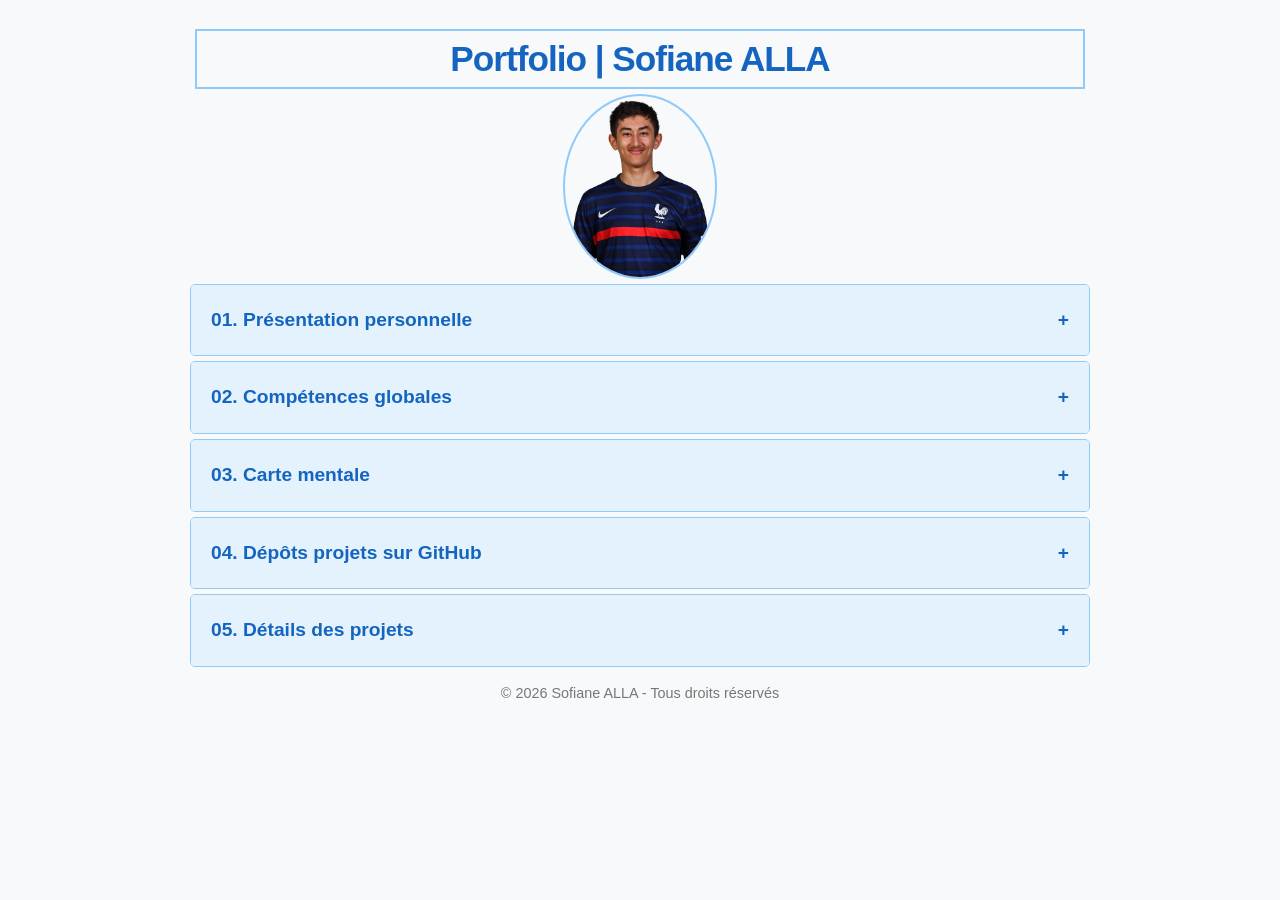
==== index.html @ 80c0146f "Mise à jour du contenu et correction du style" ====
<!DOCTYPE html>
<html lang="fr">
<head>
    <meta charset="UTF-8">
    <meta name="viewport" content="width=device-width, initial-scale=1.0">
    <title>Portfolio - Sofiane Alla</title>
    <style>
		header h1 {
			font-size: 2.2rem;
			color: var(--dark-blue);
			letter-spacing: -1px; /* Pour un look plus moderne */
			margin-bottom: 5px;
            border: 2px solid var(--mid-blue);
		}
        :root {
            --light-blue: #e3f2fd;
            --mid-blue: #90caf9;
            --dark-blue: #1565c0;
            --text-color: #333;
            --bg-color: #f8f9fa;
        }

        body {
            font-family: 'Segoe UI', Tahoma, Geneva, Verdana, sans-serif;
            background-color: var(--bg-color);
            color: var(--text-color);
            line-height: 1.6;
            margin: 0;
            padding: 0;
        }

        .container {
            max-width: 900px;
            margin: 0 auto;
        }

        header {
            text-align: center;
            padding: 5px 5px;
        }

        /* Style des sections déroulantes */
        .accordion {
            background-color: white;
            border: 1px solid var(--mid-blue);
            border-radius: 5px;
            margin-bottom: 5px;
            overflow: hidden;
            transition: all 0.1s ease;
        }

        .accordion-header {
            background-color: var(--light-blue);
            padding: 20px;
            cursor: pointer;
            display: flex;
            justify-content: space-between;
            align-items: center;
            font-weight: bold;
            font-size: 1.2rem;
            color: var(--dark-blue);
        }

        .accordion-header:hover {
            background-color: var(--mid-blue);
        }

        .accordion-content {
            padding: 0 20px;
            max-height: 0;
            overflow: hidden;
            transition: max-height 0.1s ease-out, padding 0.1s ease;
        }

        .accordion.active .accordion-content {
            max-height: 10000px; /* Grande valeur pour permettre l'expansion */
            padding: 10px 15px 10px 15px;
        }

		p {
            margin: 0px 0px 0px 0px;
        }

		ul {
            margin: 0px 0px 0px 0px;
        }

        /* Section Présentation */
        .profile-flex {
            display: flex;
            align-items: center;
            gap: 30px;
            flex-wrap: wrap;
        }

        .profile-img {
            width: 150px;
            height: 150px;
            border-radius: 50%;
            object-fit: cover;
            border: 2px solid var(--mid-blue);
        }

        /* Section Projets */
        .project-card {
            border-left: 5px solid var(--mid-blue);
            background: #fff;
            padding: 15px;
            margin-bottom: 15px;
            box-shadow: 5px 5px 15px rgba(0,0,0,0.1);
        }

        .btn {
            display: inline-block;
            background-color: var(--dark-blue);
            color: white;
            padding: 8px 15px;
            text-decoration: none;
            border-radius: 5px;
            font-size: 0.9rem;
            margin-top: 5px;
        }

        .btn:hover {
            opacity: 0.8;
        }

        .skills-tag {
            background: var(--light-blue);
            padding: 2px 8px;
            border-radius: 4px;
            font-size: 0.85rem;
            margin-right: 5px;
        }

        footer {
            text-align: center;
            padding: 10px;
            font-size: 0.9rem;
            color: #777;
        }

		.star {
			color: #ccc;
			font-size: 1.2rem;
		}

		.star.filled {
			color: #FFD700 !important;
			text-shadow: 0 0 0px rgba(0,0,0,0.1);
		}
    </style>
</head>
<body>

<div class="container">
    <header>
        <h1>Portfolio | Sofiane ALLA</h1>
		<img src="images/moi.png" alt="Ma photo" style="display: block; margin: auto; max-width: 25%; height: auto;" class="profile-img">
    </header>

    <!-- PARTIE 1 : Présentation personnelle -->
    <div class="accordion">
        <div class="accordion-header">01. Présentation personnelle<span>+</span></div>
        <div class="accordion-content">
            <div class="profile-flex">
                <div>
                    <p>En tant que futur <b>Data Analyst</b>, et ce grâce à la formation de chez <a href="https://openclassrooms.com/fr/paths/1040-data-analyst?utm_source%5B0%5D=google&utm_source%5B1%5D=google&utm_medium%5B0%5D=cpc&utm_medium%5B1%5D=cpc&utm_campaign=paidsearch_google_fr_fr_b2c_prospecting_bra_track-led_adgroup-is-149602060776&gad_source=1&gad_campaignid=20152310125&gbraid=0AAAAACyNAs8i6EhnjJRvvVOrz9gozspXW&gclid=CjwKCAjwn4vQBhBsEiwAq3hhN4UqWGBEc7h9K9jXdl5oJImDxLY96nRW3cwnMhP51nGlVU_amKCtJBoC0VYQAvD_BwE" title="Le meilleur endroit pour trouver plus d'informations sur la mission de Mozilla et la manière de contribuer" target="_blank">OpenClassrooms</a>, je tend à combiner au mieux rigueur et expertise technique pour donner du sens aux données.</p>
                    <p><b>Rigueur et logique :</b> ma formation universitaire m'apporte les bases solides nécessaires à la modélisation statistique et à la compréhension approfondie des algorithmes.</p>
					<p><b>Expertise data :</b> à travers mes projets (Python, SQL, Power), j'apprends à extraire, nettoyer et visualiser la donnée pour en faire un véritable outil d'aide à la décision.</p>
					<p><b>Esprit stratégique :</b> passionné par les échecs et le futsal, j'aborde chaque défi avec la tactique du joueur et l'esprit d'équipe du sportif.</p>
					<p>Curieux et technophile, je mets ma <b>polyvalence</b> au service de projets concrets alliant informatique et mathématiques.</p>
				</div>
            </div>
        </div>
    </div>

	<!-- PARTIE 2 : Compétences globales -->
    <div class="accordion">
        <div class="accordion-header">02. Compétences globales <span>+</span></div>
        <div class="accordion-content">
			<p>Vous pouvez retrouver mon auto-évaluation sur chaque langage de programmation à travers ce classement de maîtrise sur 5 étoiles :</p>
			<ul>
				<li>
					Excel : 
					<span class="star filled">★</span><span class="star filled">★</span><span class="star filled">★</span><span class="star filled">★</span><span class="star">★</span>
				</li>
				<li>
					Python : 
					<span class="star filled">★</span><span class="star filled">★</span><span class="star filled">★</span><span class="star filled">★</span><span class="star">★</span>
				</li>
				<li>
					Power BI : 
					<span class="star filled">★</span><span class="star filled">★</span><span class="star filled">★</span><span class="star filled">★</span><span class="star">★</span>
				</li>
				<li>
					C : 
					<span class="star filled">★</span><span class="star filled">★</span><span class="star filled">★</span><span class="star filled">★</span><span class="star">★</span>
				</li>
				<li>
					SQL (DBeaver/SQLite) : 
					<span class="star filled">★</span><span class="star filled">★</span><span class="star filled">★</span><span class="star">★</span><span class="star">★</span>
				</li>
				<li>
					Haskell : 
					<span class="star filled">★</span><span class="star filled">★</span><span class="star filled">★</span><span class="star">★</span><span class="star">★</span>
				</li>
				<li>
					Java : 
					<span class="star filled">★</span><span class="star filled">★</span><span class="star">★</span><span class="star">★</span><span class="star">★</span>
				</li>
			</ul>
        </div>
    </div>

    <!-- PARTIE 3 : Carte mentale -->
    <div class="accordion">
        <div class="accordion-header">03. Carte mentale <span>+</span></div>
        <div class="accordion-content">
            <p>Vous pouvez visualisez l'organisation de mes compétences et de mes projets via ce document :</p>
            <a href="annexes/carte-mentale.pdf" class="btn" target="_blank">Consulter la Carte mentale (PDF)</a>
        </div>
    </div>

    <!-- PARTIE 4 : Lien GitHub -->
    <div class="accordion">
        <div class="accordion-header">04. Dépôts projets sur GitHub<span>+</span></div>
        <div class="accordion-content">
            <p>Vous pouvez retrouvez l'intégralité de mes projets et mes 11 dépôts publics ici :</p>
            <a href="https://github.com/sofianealla14?tab=repositories" class="btn" target="_blank">Voir mes dépôts GitHub</a>
        </div>
    </div>

    <!-- PARTIE 5 : Détail des projets -->
    <div class="accordion">
        <div class="accordion-header">05. Détails des projets <span>+</span></div>
        <div class="accordion-content">

            <!-- Exemple de Projet 1 (à dupliquer pour les 11) -->
            <div class="project-card">
                <h3>Projet 1 : démarrez votre formation de Business Intelligence</h3>
                <p><strong>Objectif :</strong> se familiariser avec la formation, comprendre comment marche le site et les rendus, les compétences et les attendus de manière générale</p>
                <p><strong>Résumé :</strong> découverte de la formation, des compétences et du "métier"</p>
                <div>
                    <span class="skills-tag">Découverte</span>
                    <span class="skills-tag">Présentation</span>
                </div>
                <a href="https://github.com/sofianealla14/projet-1_demarrez-votre-formation-de-Business-Intelligence" class="btn" target="_blank">Lien vers le repo</a>
            </div>

            <!-- Exemple de Projet 2 -->
            <div class="project-card">
                <h3>Projet 2 : visualisez des données avec Excel</h3>
                <p><strong>Objectif :</strong> un profil type des clients quittant la banque, les habitudes d’utilisations des clients et des profils de clients actuels qui pourraient partir</p>
                <p><strong>Résumé :</strong> analyse de la clientèle de PRIMERO BANK</p>
                <div>
                    <span class="skills-tag">Excel</span>
					<span class="skills-tag">Visualisation</span>
                    <span class="skills-tag">Bases de données</span>
                </div>
                <a href="https://github.com/sofianealla14/projet-2_visualisez-des-donnees-avec-Excel" class="btn" target="_blank">Lien vers le repo</a>
            </div>

			<!-- Exemple de Projet 3 -->
            <div class="project-card">
                <h3>Projet 3 : requetez une base de donnees avec SQL</h3>
                <p><strong>Objectif :</strong> exploration des données, création et modification du schéma relationnel, insertion des données et exécution des requêtes et analyse des résultats</p>
                <p><strong>Résumé :</strong> analyse d'un jeu de donnée grâce avec SQL (DBeaver, SQlite, etc)</p>
                <div>
                    <span class="skills-tag">SQL</span>
					<span class="skills-tag">Relations</span>
                    <span class="skills-tag">Bases de données</span>
                </div>
                <a href="https://github.com/sofianealla14/projet-3_requetez-une-base-de-donnees-avec-SQL" class="btn" target="_blank">Lien vers le repo</a>
            </div>
			<!-- Exemple de Projet 4 -->
            <div class="project-card">
                <h3>Projet 4 : collectez des données en respectant les normes RGPD</h3>
                <p><strong>Objectif :</strong> introduction et processus de collecte des données, sélection des variables (requête SQL), préparation des données et nettoyage, anonymisation des données et contrôle/validation et les choix faits</p>
                <p><strong>Résumé :</strong> principes et les applications du RGPD (règlement général sur la protection des données)</p>
                <div>
                    <span class="skills-tag">Juridique</span>
					<span class="skills-tag">Anonymisation/pseudonymisation</span>
                    <span class="skills-tag">Bases de données</span>
                </div>
                <a href="https://github.com/sofianealla14/projet-4_collectez-des-donnees-en-respectant-les-normes-RGPD" class="btn" target="_blank">Lien vers le repo</a>
            </div>
			<!-- Exemple de Projet 5 -->
            <div class="project-card">
                <h3>Projet 5 : manipulez une base de données avec SQL pour suivre la satisfaction client</h3>
                <p><strong>Objectif :</strong> identifier les points forts et axes d’amélioration, mesurer la satisfaction par le Net Promoter Score (NPS) et d’autres indicateurs et mettre en place un suivi par typologie de produit, magasin, source de retour et période</p>
                <p><strong>Résumé :</strong> suivre la satisfaction client chez BestMarket dans plusieurs magasins</p>
                <div>
                    <span class="skills-tag">SQL</span>
					<span class="skills-tag">Satisfaction client</span>
                    <span class="skills-tag">Bases de données</span>
                </div>
                <a href="https://github.com/sofianealla14/projet-5_manipulez-une-base-de-donnees-avec-SQL-pour-suivre-la-satisfaction-client" class="btn" target="_blank">Lien vers le repo</a>
            </div>
			<!-- Exemple de Projet 6 -->
            <div class="project-card">
                <h3>Projet 6 : optimisez la gestion et nettoyez les données du stock d'une boutique</h3>
                <p><strong>Objectif :</strong> analyse de la gestion de Bottleneck (une boutique de vin)</p>
                <p><strong>Résumé :</strong> analyses exploratoires des données, fusion ou consolidations des données, analyses univariées du prix et faire des analyses complémentaires (CA, quantités, stocks, taux de marge et correlations)</p>
                <div>
                    <span class="skills-tag">Python</span>
					<span class="skills-tag">Visualisation</span>
					<span class="skills-tag">Indicateurs clés</span>
                    <span class="skills-tag">Bases de données</span>
                </div>
                <a href="https://github.com/sofianealla14/projet-6_optimisez-la-gestion-nettoyez-les-donnees-du-stock-d-une-boutique" class="btn" target="_blank">Lien vers le repo</a>
            </div>
			<!-- Exemple de Projet 7 -->
            <div class="project-card">
                <h3>Projet 7 : créez un tableau de bord dynamique avec PowerBI pour visualiser l'avancement de projets</h3>
                <p><strong>Objectif :</strong> product Strategy Canvas, préparation/nettoyage des données, le modèle de données et tableau de bord de reporting</p>
                <p><strong>Résumé :</strong> créer dashboard pour Sanitoral (une entreprise international gérant des projets)</p>
                <div>
                    <span class="skills-tag">Power BI</span>
					<span class="skills-tag">Processus classique (nettoyage/analyse/présentation)</span>
					<span class="skills-tag">Tableau de bord</span>
                    <span class="skills-tag">Bases de données</span>
                </div>
                <a href="https://github.com/sofianealla14/projet-7_creez-un-tableau-de-bord-dynamique-avec-PowerBI-pour-visualiser-l-avancement-de-projets" class="btn" target="_blank">Lien vers le repo</a>
            </div>
			<!-- Exemple de Projet 8 -->
            <div class="project-card">
                <h3>Projet 8 : realisez une analyse de données en Python</h3>
                <p><strong>Objectif :</strong> analyse du marché immobilier, "prédire" avec un modèle et opportunités stratégique et préconisation</p>
                <p><strong>Résumé :</strong> Analyse d'un jeu de donnée d'une entreprise immobilière (les Plus Beaux Logis)) à Paris en Python</p>
                <div>
                    <span class="skills-tag">Python</span>
					<span class="skills-tag">Analyse de marché</span>
                    <span class="skills-tag">Bases de données</span>
                </div>
                <a href="https://github.com/sofianealla14/projet-8_realisez-une-analyse-de-donnees-en-Python" class="btn" target="_blank">Lien vers le repo</a>
            </div>
			<!-- Exemple de Projet 9 -->
            <div class="project-card">
                <h3>Projet 9 : ameliorez les performances de l'entreprise</h3>
                <p><strong>Objectif :</strong> méthodes d’importation, nettoyage et transformation des données, modélisation des données, Data Visualisation et déploiement des préconisations stratégiques (dashboard) et mise à jour et automatisation (du dashboard)</p>
                <p><strong>Résumé :</strong> analyse pour émettre des préconisations à Bottleneck (entreprise de vin)</p>
                <div>
                    <span class="skills-tag">Power BI</span>
					<span class="skills-tag">Processus classique (nettoyage/analyse/présentation)</span>
					<span class="skills-tag">Tableau de bord</span>
                    <span class="skills-tag">Bases de données</span>
                </div>
                <a href="https://github.com/sofianealla14/projet-9_ameliorez-les-performances-de-l-entreprise" class="btn" target="_blank">Lien vers le repo</a>
            </div>
			<!-- Exemple de Projet 10 -->
            <div class="project-card">
                <h3>Projet 10 : analysez une demande business et identifiez les segments du marché les plus pertinents pour votre client</h3>
                <p><strong>Objectif :</strong> analyse SWOT et PESTEL, analyse des tendances du marché, analyse du segment et les opportunités stratégiques et les préconisations business</p>
                <p><strong>Résumé :</strong> analyses et préconisations pour Data ESN (jeux vidéos : ventes, avis clients, etc)</p>
                <div>
                    <span class="skills-tag">Power BI</span>
					<span class="skills-tag">Processus classique (nettoyage/analyse/présentation)</span>
					<span class="skills-tag">Diagnostic (SWOT/PESTEL/tendances)</span>
					<span class="skills-tag">Tableau de bord</span>
                    <span class="skills-tag">Bases de données</span>
                </div>
                <a href="https://github.com/sofianealla14/projet-10_analysez-demande-business-et-identifiez-segments-du-marche-pertinents-pour-votre-client" class="btn" target="_blank">Lien vers le repo</a>
            </div>
			<!-- Exemple de Projet 11 -->
            <div class="project-card">
                <h3>Projet 11 : créez votre portfolio de professionnel de la data</h3>
                <p><strong>Objectif :</strong> élaborer un pitch professionnel percutant et synthétiser ses compétences et expériences acquises tout au long de votre formation</p>
                <p><strong>Résumé :</strong> création d'un portfolio professionnel de Data Analyst pour afin de passer un entretien d'emnauche chez Aéroworld (leader mondial dans l'industrie aéronautique)</p>
                <div>
                    <span class="skills-tag">GitHub</span>
					<span class="skills-tag">Power BI</span>
                    <span class="skills-tag">Carte mentale</span>
                </div>
                <a href="https://github.com/sofianealla14/projet-11_creez-votre-portfolio-de-professionnel-de-la-data" class="btn" target="_blank">Lien vers le repo</a>
            </div>
        </div>
    </div>

    <footer>
        &copy; 2026 Sofiane ALLA - Tous droits réservés
    </footer>
</div>

<script>
    // Script pour gérer l'ouverture des sections
    const accordions = document.querySelectorAll('.accordion');
	// Optionnel : Fermer les autres accordéons à l'ouverture d'un nouveau
	accordions.forEach(acc => {
		acc.querySelector('.accordion-header').addEventListener('click', () => {
			const isActive = acc.classList.contains('active');
			// Ferme tous les accordéons
			accordions.forEach(other => {
				other.classList.remove('active');
				other.querySelector('span').textContent = '+';
			});
			// Ouvre celui cliqué s'il n'était pas déjà ouvert
			if (!isActive) {
				acc.classList.add('active');
				acc.querySelector('span').textContent = '-';
			}
		});
});
</script>

</body>
</html>
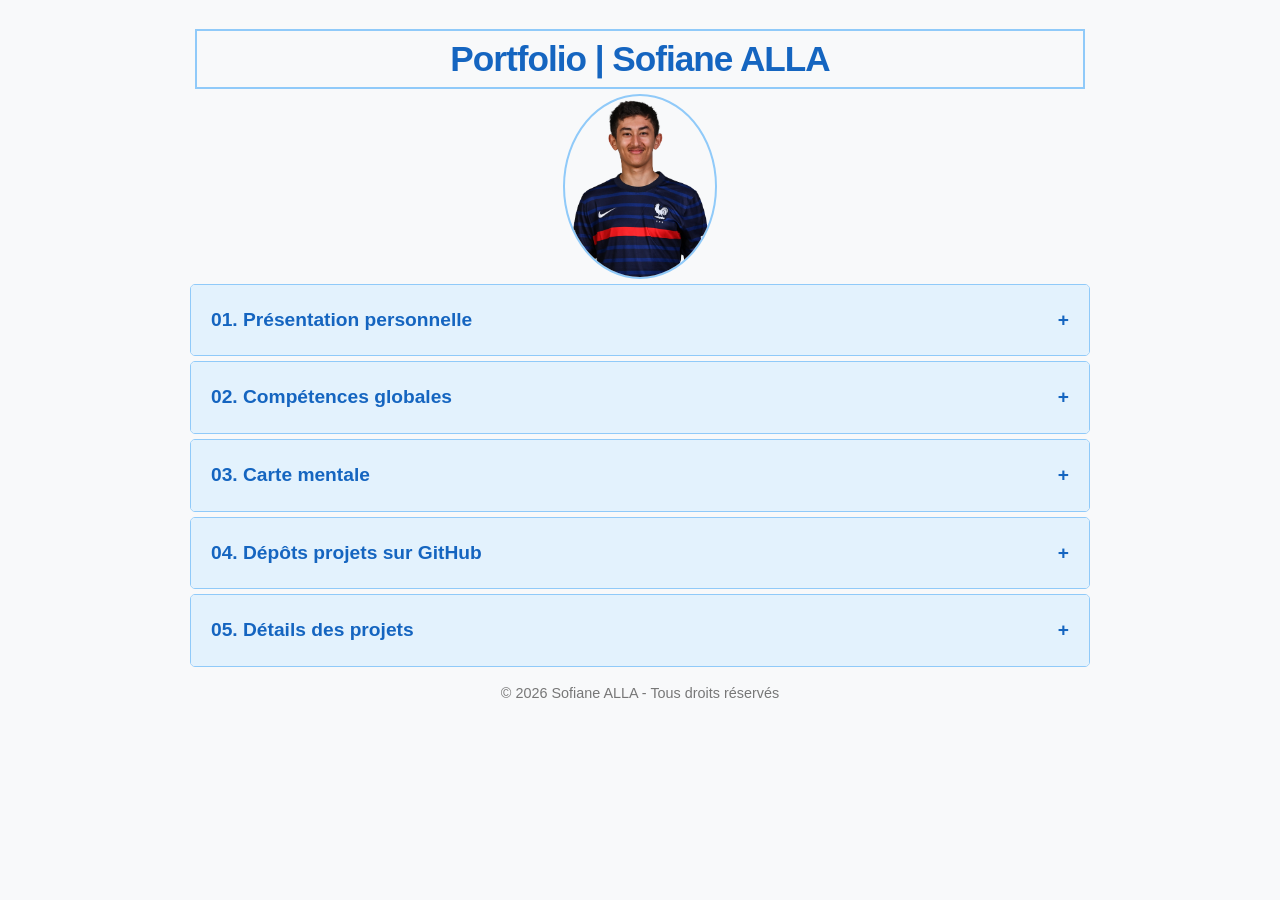
==== commit 74a1bebe: "Mise à jour du contenu et correction du style" ====
--- a/index.html
+++ b/index.html
@@ -218,7 +218,7 @@
         <div class="accordion-header">03. Carte mentale <span>+</span></div>
         <div class="accordion-content">
             <p>Vous pouvez visualisez l'organisation de mes compétences et de mes projets via ce document :</p>
-            <a href="annexes/carte-mentale.pdf" class="btn" target="_blank">Consulter la Carte mentale (PDF)</a>
+            <a href="annexes/carte-mentale.pdf" class="btn" target="_blank">Consulter la carte mentale (en .pdf)</a>
         </div>
     </div>
 
@@ -226,7 +226,7 @@
     <div class="accordion">
         <div class="accordion-header">04. Dépôts projets sur GitHub<span>+</span></div>
         <div class="accordion-content">
-            <p>Vous pouvez retrouvez l'intégralité de mes projets et mes 11 dépôts publics ici :</p>
+            <p>Vous pouvez retrouvez l'intégralité de mes 11 projets de formation Data Analyst, mes projets personnels ainsi que leurs dépôts respectifs ici :</p>
             <a href="https://github.com/sofianealla14?tab=repositories" class="btn" target="_blank">Voir mes dépôts GitHub</a>
         </div>
     </div>
@@ -285,6 +285,7 @@
                 </div>
                 <a href="https://github.com/sofianealla14/projet-4_collectez-des-donnees-en-respectant-les-normes-RGPD" class="btn" target="_blank">Lien vers le repo</a>
             </div>
+
 			<!-- Exemple de Projet 5 -->
             <div class="project-card">
                 <h3>Projet 5 : manipulez une base de données avec SQL pour suivre la satisfaction client</h3>
@@ -297,6 +298,7 @@
                 </div>
                 <a href="https://github.com/sofianealla14/projet-5_manipulez-une-base-de-donnees-avec-SQL-pour-suivre-la-satisfaction-client" class="btn" target="_blank">Lien vers le repo</a>
             </div>
+
 			<!-- Exemple de Projet 6 -->
             <div class="project-card">
                 <h3>Projet 6 : optimisez la gestion et nettoyez les données du stock d'une boutique</h3>
@@ -323,6 +325,7 @@
                 </div>
                 <a href="https://github.com/sofianealla14/projet-7_creez-un-tableau-de-bord-dynamique-avec-PowerBI-pour-visualiser-l-avancement-de-projets" class="btn" target="_blank">Lien vers le repo</a>
             </div>
+
 			<!-- Exemple de Projet 8 -->
             <div class="project-card">
                 <h3>Projet 8 : realisez une analyse de données en Python</h3>
@@ -335,6 +338,7 @@
                 </div>
                 <a href="https://github.com/sofianealla14/projet-8_realisez-une-analyse-de-donnees-en-Python" class="btn" target="_blank">Lien vers le repo</a>
             </div>
+
 			<!-- Exemple de Projet 9 -->
             <div class="project-card">
                 <h3>Projet 9 : ameliorez les performances de l'entreprise</h3>
@@ -348,6 +352,7 @@
                 </div>
                 <a href="https://github.com/sofianealla14/projet-9_ameliorez-les-performances-de-l-entreprise" class="btn" target="_blank">Lien vers le repo</a>
             </div>
+
 			<!-- Exemple de Projet 10 -->
             <div class="project-card">
                 <h3>Projet 10 : analysez une demande business et identifiez les segments du marché les plus pertinents pour votre client</h3>
@@ -362,6 +367,7 @@
                 </div>
                 <a href="https://github.com/sofianealla14/projet-10_analysez-demande-business-et-identifiez-segments-du-marche-pertinents-pour-votre-client" class="btn" target="_blank">Lien vers le repo</a>
             </div>
+
 			<!-- Exemple de Projet 11 -->
             <div class="project-card">
                 <h3>Projet 11 : créez votre portfolio de professionnel de la data</h3>
@@ -373,6 +379,60 @@
                     <span class="skills-tag">Carte mentale</span>
                 </div>
                 <a href="https://github.com/sofianealla14/projet-11_creez-votre-portfolio-de-professionnel-de-la-data" class="btn" target="_blank">Lien vers le repo</a>
+            </div>
+
+            <!-- Exemple de Projet complémentaire 1 -->
+            <div class="project-card">
+                <h3>Projet en Python : </h3>
+                <p><strong>Objectif :</strong> se familiariser avec les jeux en Python, comprendre les enjeux de ce type de programmation et travailler sur un projet en autonomie</p>
+                <p><strong>Résumé :</strong> approfondissement au langage de programmation Python à travers la création d'un jeu</p>
+                <div>
+                    <span class="skills-tag">Python</span>
+					<span class="skills-tag">Jeu</span>
+                    <span class="skills-tag">Structuration</span>
+                    <span class="skills-tag">Équipe</span>
+                </div>
+                <a href="https://github.com/sofianealla14/projet-en-Python" class="btn" target="_blank">Lien vers le repo</a>
+            </div>
+
+            <!-- Exemple de Projet complémentaire 2 -->
+            <div class="project-card">
+                <h3>Projet en C : </h3>
+                <p><strong>Objectif :</strong> se familiariser avec le C et comprendre les enjeux de ce langage</p>
+                <p><strong>Résumé :</strong> introduction au langage de programmation C via des travaux pratiques</p>
+                <div>
+                    <span class="skills-tag">C</span>
+					<span class="skills-tag">Introduction</span>
+                    <span class="skills-tag">Familiarisation</span>
+                </div>
+                <a href="https://github.com/sofianealla14/projet-en-C" class="btn" target="_blank">Lien vers le repo</a>
+            </div>
+            
+            <!-- Exemple de Projet complémentaire 3 -->
+            <div class="project-card">
+                <h3>Projet en Haskell : </h3>
+                <p><strong>Objectif :</strong> se familiariser avec Haskell, comprendre les enjeux de ce langage et finaliser un projet en autonomie</p>
+                <p><strong>Résumé :</strong> introduction au langage de programmation Haskell via des travaux pratiques et un projet final</p>
+                <div>
+                    <span class="skills-tag">Haskell</span>
+					<span class="skills-tag">Familiarisation</span>
+                    <span class="skills-tag">Logique</span>
+                </div>
+                <a href="https://github.com/sofianealla14/projet-en-Haskell" class="btn" target="_blank">Lien vers le repo</a>
+            </div>
+
+            <!-- Exemple de Projet complémentaire 4 -->
+            <div class="project-card">
+                <h3>Projet en Java : </h3>
+                <p><strong>Objectif :</strong> se familiariser avec Java, comprendre les enjeux de ce langage et travailler sur des projets en autonomie</p>
+                <p><strong>Résumé :</strong> introduction au langage de programmation Java via deux projets (un projet d'agencement d'emploi du temps et un projet portant sur le jeu du Taquin)</p>
+                <div>
+                    <span class="skills-tag">Java</span>
+					<span class="skills-tag">Jeu</span>
+                    <span class="skills-tag">Structuration</span>
+                    <span class="skills-tag">Équipe</span>
+                </div>
+                <a href="https://github.com/sofianealla14/projet-en-Java" class="btn" target="_blank">Lien vers le repo</a>
             </div>
         </div>
     </div>
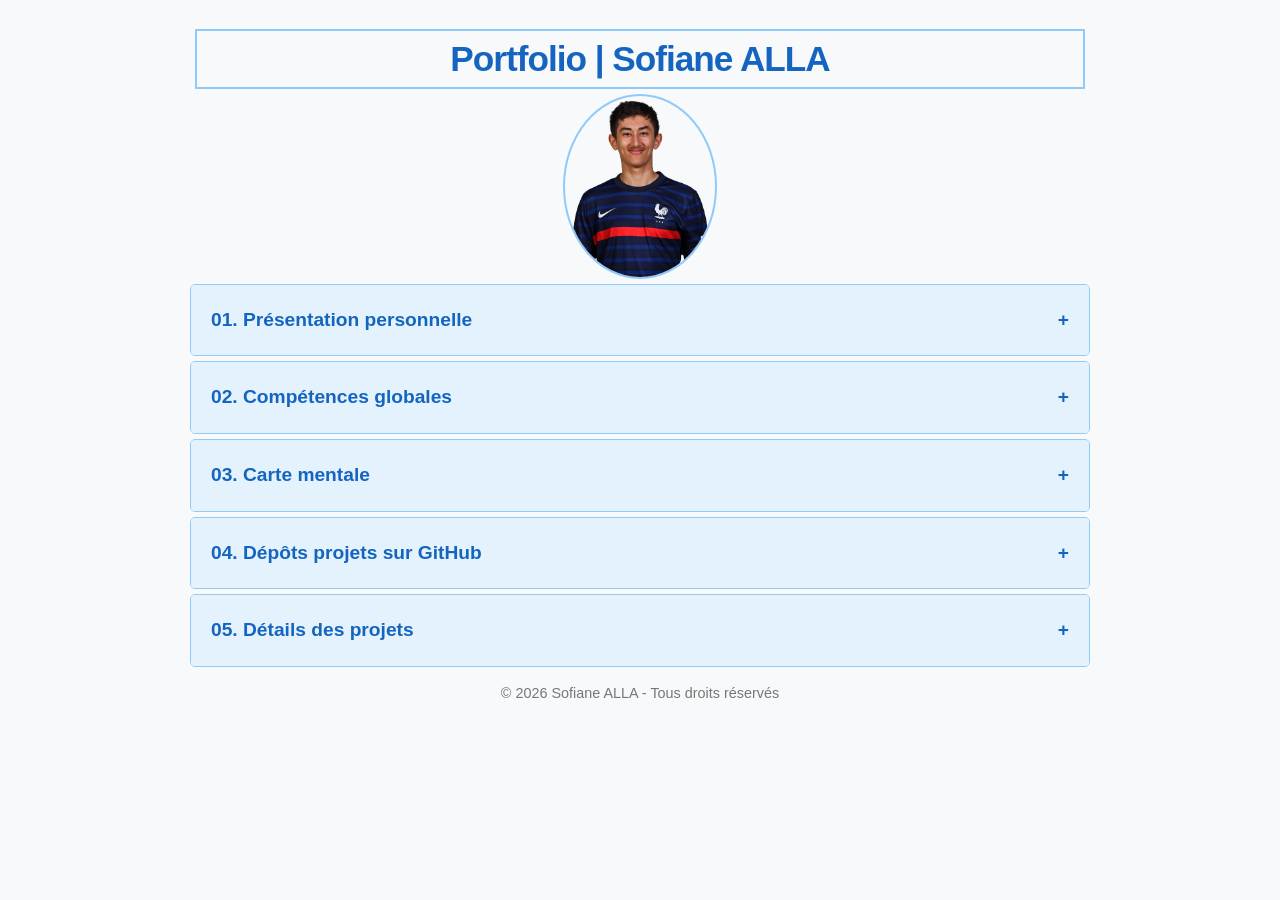
==== commit c2e1b74f: "Mise à jour du contenu et correction du style" ====
--- a/index.html
+++ b/index.html
@@ -263,7 +263,7 @@
 
 			<!-- Exemple de Projet 3 -->
             <div class="project-card">
-                <h3>Projet 3 : requetez une base de donnees avec SQL</h3>
+                <h3>Projet 3 : requêtez une base de données avec SQL</h3>
                 <p><strong>Objectif :</strong> exploration des données, création et modification du schéma relationnel, insertion des données et exécution des requêtes et analyse des résultats</p>
                 <p><strong>Résumé :</strong> analyse d'un jeu de donnée grâce avec SQL (DBeaver, SQlite, etc)</p>
                 <div>
@@ -328,7 +328,7 @@
 
 			<!-- Exemple de Projet 8 -->
             <div class="project-card">
-                <h3>Projet 8 : realisez une analyse de données en Python</h3>
+                <h3>Projet 8 : réalisez une analyse de données en Python</h3>
                 <p><strong>Objectif :</strong> analyse du marché immobilier, "prédire" avec un modèle et opportunités stratégique et préconisation</p>
                 <p><strong>Résumé :</strong> Analyse d'un jeu de donnée d'une entreprise immobilière (les Plus Beaux Logis)) à Paris en Python</p>
                 <div>
@@ -341,7 +341,7 @@
 
 			<!-- Exemple de Projet 9 -->
             <div class="project-card">
-                <h3>Projet 9 : ameliorez les performances de l'entreprise</h3>
+                <h3>Projet 9 : améliorez les performances de l'entreprise</h3>
                 <p><strong>Objectif :</strong> méthodes d’importation, nettoyage et transformation des données, modélisation des données, Data Visualisation et déploiement des préconisations stratégiques (dashboard) et mise à jour et automatisation (du dashboard)</p>
                 <p><strong>Résumé :</strong> analyse pour émettre des préconisations à Bottleneck (entreprise de vin)</p>
                 <div>
@@ -383,7 +383,7 @@
 
             <!-- Exemple de Projet complémentaire 1 -->
             <div class="project-card">
-                <h3>Projet en Python : </h3>
+                <h3>Projet en Python : développer un jeu</h3>
                 <p><strong>Objectif :</strong> se familiariser avec les jeux en Python, comprendre les enjeux de ce type de programmation et travailler sur un projet en autonomie</p>
                 <p><strong>Résumé :</strong> approfondissement au langage de programmation Python à travers la création d'un jeu</p>
                 <div>
@@ -397,7 +397,7 @@
 
             <!-- Exemple de Projet complémentaire 2 -->
             <div class="project-card">
-                <h3>Projet en C : </h3>
+                <h3>Projet en C : faire ses débuts en C</h3>
                 <p><strong>Objectif :</strong> se familiariser avec le C et comprendre les enjeux de ce langage</p>
                 <p><strong>Résumé :</strong> introduction au langage de programmation C via des travaux pratiques</p>
                 <div>
@@ -410,7 +410,7 @@
             
             <!-- Exemple de Projet complémentaire 3 -->
             <div class="project-card">
-                <h3>Projet en Haskell : </h3>
+                <h3>Projet en Haskell : faire ses débuts en Haskell</h3>
                 <p><strong>Objectif :</strong> se familiariser avec Haskell, comprendre les enjeux de ce langage et finaliser un projet en autonomie</p>
                 <p><strong>Résumé :</strong> introduction au langage de programmation Haskell via des travaux pratiques et un projet final</p>
                 <div>
@@ -423,7 +423,7 @@
 
             <!-- Exemple de Projet complémentaire 4 -->
             <div class="project-card">
-                <h3>Projet en Java : </h3>
+                <h3>Projet en Java : créer un emploi du temps et développer un jeu</h3>
                 <p><strong>Objectif :</strong> se familiariser avec Java, comprendre les enjeux de ce langage et travailler sur des projets en autonomie</p>
                 <p><strong>Résumé :</strong> introduction au langage de programmation Java via deux projets (un projet d'agencement d'emploi du temps et un projet portant sur le jeu du Taquin)</p>
                 <div>
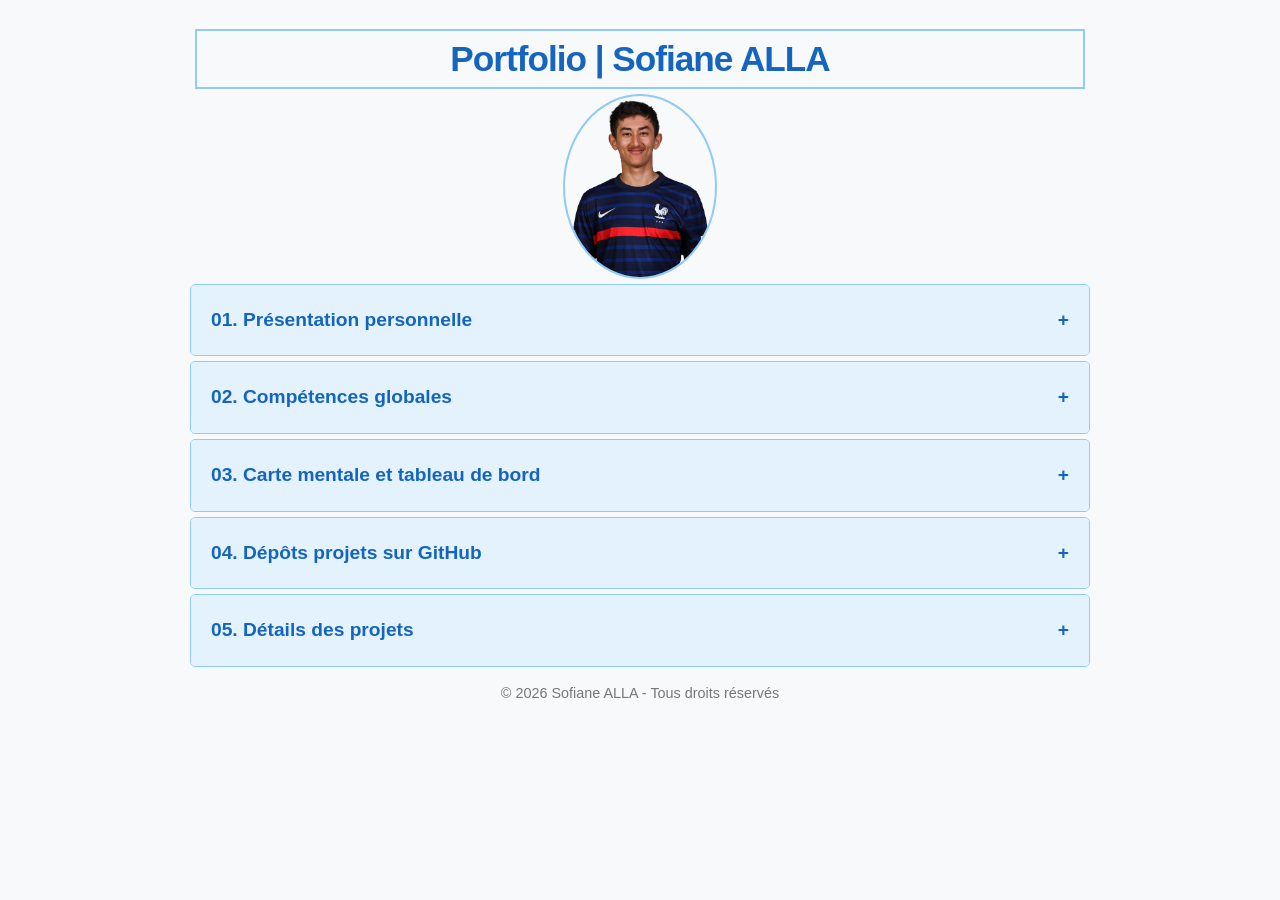
==== commit 18b736f4: "Mise à jour du contenu et correction du style" ====
--- a/index.html
+++ b/index.html
@@ -213,12 +213,15 @@
         </div>
     </div>
 
-    <!-- PARTIE 3 : Carte mentale -->
+    <!-- PARTIE 3 : Carte mentale et tableau de bord -->
     <div class="accordion">
-        <div class="accordion-header">03. Carte mentale <span>+</span></div>
+        <div class="accordion-header">03. Carte mentale et tableau de bord<span>+</span></div>
         <div class="accordion-content">
             <p>Vous pouvez visualisez l'organisation de mes compétences et de mes projets via ce document :</p>
             <a href="annexes/carte-mentale.pdf" class="btn" target="_blank">Consulter la carte mentale (en .pdf)</a>
+            <p>Vous pouvez également visualisez mon tableau de bord via ces documents :</p>
+            <a href="annexes/tableau-de-bord.pdf" class="btn" target="_blank">Consulter le tableau de bord (en .pdf)</a>
+            <a href="annexes/tableau-de-bord.pbix" download="tableau-de-bord.pbix" class="btn">Consulter le tableau de bord (en .pbix)</a>
         </div>
     </div>
 
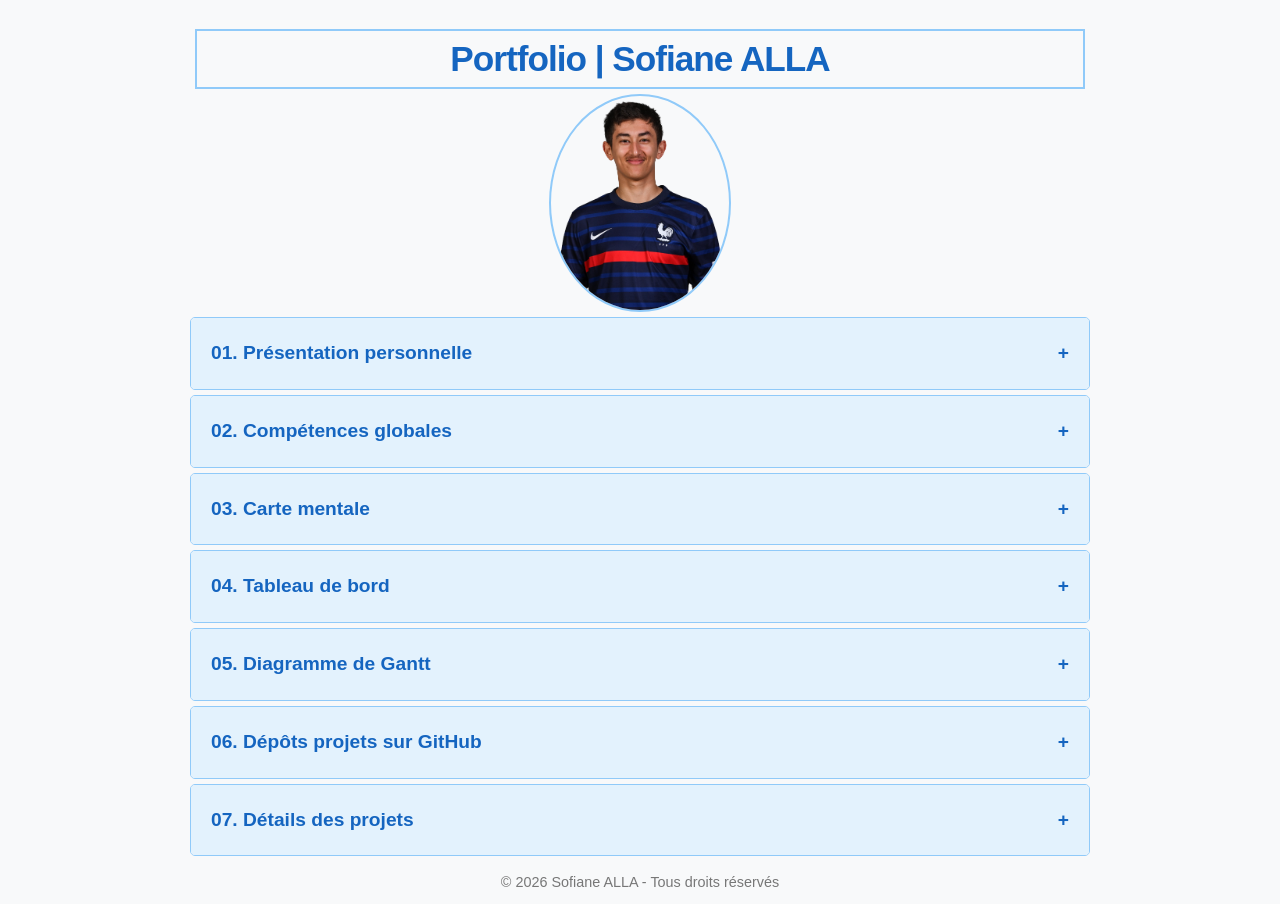
==== commit 7f270a36: "Mise à jour du contenu et correction du style" ====
--- a/index.html
+++ b/index.html
@@ -89,16 +89,31 @@
         .profile-flex {
             display: flex;
             align-items: center;
-            gap: 30px;
+            gap: 10px;
             flex-wrap: wrap;
         }
 
         .profile-img {
-            width: 150px;
-            height: 150px;
+            width: 100px;
+            height: 100px;
             border-radius: 50%;
             object-fit: cover;
             border: 2px solid var(--mid-blue);
+        }
+
+        .photo {
+            display: block;
+            margin: auto;
+            height: auto;
+            border: 2px solid var(--mid-blue);
+            max-width: 20%;
+            /* background: linear-gradient(135deg, #b3bbbc, #a2adab); */
+            border-radius: 50%;
+            transition: 0.8s;   
+        }
+
+        .photo:hover {
+            transform: rotateY(180deg);
         }
 
         /* Section Projets */
@@ -156,7 +171,7 @@
 <div class="container">
     <header>
         <h1>Portfolio | Sofiane ALLA</h1>
-		<img src="images/moi.png" alt="Ma photo" style="display: block; margin: auto; max-width: 25%; height: auto;" class="profile-img">
+		<img src="images/moi.png" class="photo" alt="Ma photo" class="profile-img">
     </header>
 
     <!-- PARTIE 1 : Présentation personnelle -->
@@ -213,30 +228,46 @@
         </div>
     </div>
 
-    <!-- PARTIE 3 : Carte mentale et tableau de bord -->
-    <div class="accordion">
-        <div class="accordion-header">03. Carte mentale et tableau de bord<span>+</span></div>
+    <!-- PARTIE 3 : Carte mentale -->
+    <div class="accordion">
+        <div class="accordion-header">03. Carte mentale<span>+</span></div>
         <div class="accordion-content">
             <p>Vous pouvez visualisez l'organisation de mes compétences et de mes projets via ce document :</p>
             <a href="annexes/carte-mentale.pdf" class="btn" target="_blank">Consulter la carte mentale (en .pdf)</a>
+        </div>
+    </div>
+
+    <!-- PARTIE 4 : Tableau de bord -->
+    <div class="accordion">
+        <div class="accordion-header">04. Tableau de bord<span>+</span></div>
+        <div class="accordion-content">
             <p>Vous pouvez également visualisez mon tableau de bord via ces documents :</p>
             <a href="annexes/tableau-de-bord.pdf" class="btn" target="_blank">Consulter le tableau de bord (en .pdf)</a>
             <a href="annexes/tableau-de-bord.pbix" download="tableau-de-bord.pbix" class="btn">Consulter le tableau de bord (en .pbix)</a>
         </div>
     </div>
 
-    <!-- PARTIE 4 : Lien GitHub -->
-    <div class="accordion">
-        <div class="accordion-header">04. Dépôts projets sur GitHub<span>+</span></div>
+    <!-- PARTIE 5 : Diagramme de Gantt -->
+    <div class="accordion">
+        <div class="accordion-header">05. Diagramme de Gantt<span>+</span></div>
+        <div class="accordion-content">
+            <p>Vous pouvez aussi visualisez le diagramme de Gantt permettant de visualiser dans le temps mes diverses tâches composant mes différents projet :</p>
+            <a href="annexes/diagramme-de-gantt.xlsx" download="diagramme-de-gantt.xlsx" class="btn">Consulter le diagramme de Gantt (en .xlsx)</a>
+        </div>
+    </div>
+
+    <!-- PARTIE 6 : Lien GitHub -->
+    <div class="accordion">
+        <div class="accordion-header">06. Dépôts projets sur GitHub<span>+</span></div>
         <div class="accordion-content">
             <p>Vous pouvez retrouvez l'intégralité de mes 11 projets de formation Data Analyst, mes projets personnels ainsi que leurs dépôts respectifs ici :</p>
             <a href="https://github.com/sofianealla14?tab=repositories" class="btn" target="_blank">Voir mes dépôts GitHub</a>
         </div>
     </div>
 
-    <!-- PARTIE 5 : Détail des projets -->
-    <div class="accordion">
-        <div class="accordion-header">05. Détails des projets <span>+</span></div>
+    <!-- PARTIE 7 : Détail des projets -->
+    <div class="accordion">
+        <div class="accordion-header">07. Détails des projets <span>+</span></div>
         <div class="accordion-content">
 
             <!-- Exemple de Projet 1 (à dupliquer pour les 11) -->
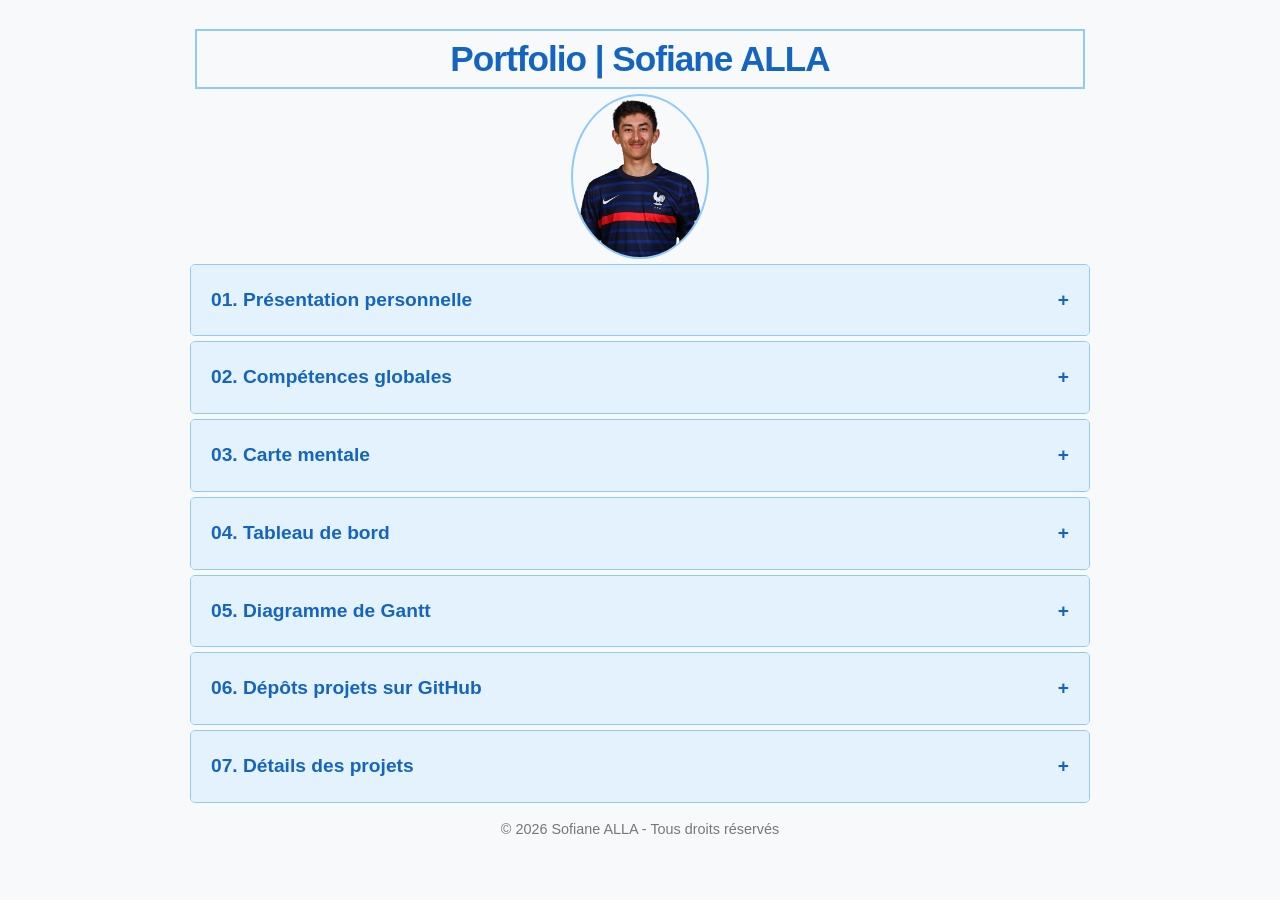
==== commit 431e42eb: "Mise à jour du contenu et correction du style" ====
--- a/index.html
+++ b/index.html
@@ -106,7 +106,7 @@
             margin: auto;
             height: auto;
             border: 2px solid var(--mid-blue);
-            max-width: 20%;
+            max-width: 15%;
             /* background: linear-gradient(135deg, #b3bbbc, #a2adab); */
             border-radius: 50%;
             transition: 0.8s;   
@@ -252,7 +252,8 @@
         <div class="accordion-header">05. Diagramme de Gantt<span>+</span></div>
         <div class="accordion-content">
             <p>Vous pouvez aussi visualisez le diagramme de Gantt permettant de visualiser dans le temps mes diverses tâches composant mes différents projet :</p>
-            <a href="annexes/diagramme-de-gantt.xlsx" download="diagramme-de-gantt.xlsx" class="btn">Consulter le diagramme de Gantt (en .xlsx)</a>
+            <a href="annexes/diagramme-de-gantt (1).xlsx" download="diagramme-de-gantt (1).xlsx" class="btn">Consulter le diagramme de Gantt (en .xlsx)</a>
+            <a href="annexes/diagramme-de-gantt (2).xlsx" download="diagramme-de-gantt (2).xlsx" class="btn">Consulter le diagramme de Gantt pouvant être inséré dans Power BI (en .xlsx)</a>
         </div>
     </div>
 
